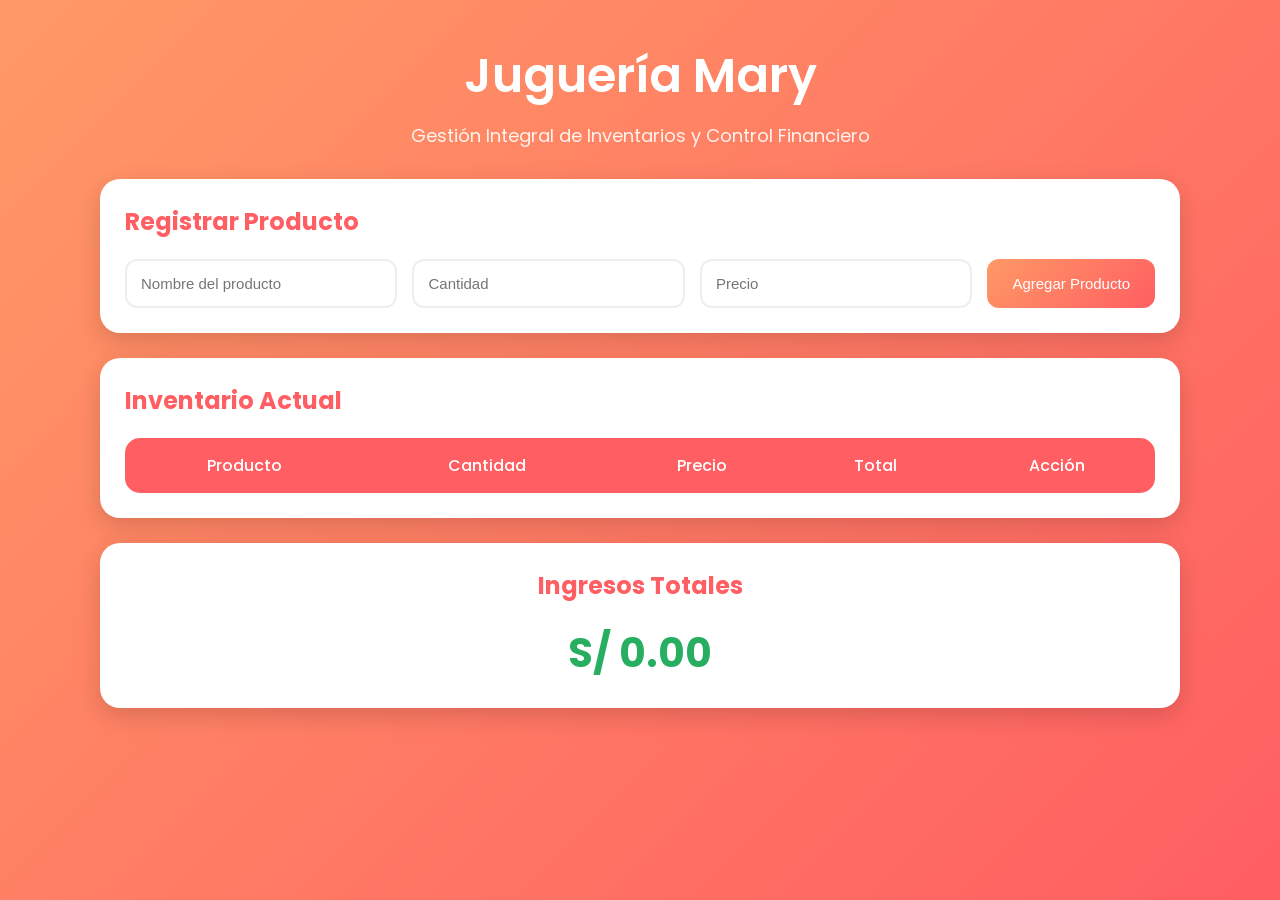
==== Jugueria-mary/index.html @ 54034aa4 "Add files via upload" ====
<!DOCTYPE html>
<html lang="es">
<head>
    <meta charset="UTF-8">
    <meta name="viewport" content="width=device-width, initial-scale=1.0">
    <title>Juguería Mary</title>

    <link rel="stylesheet" href="estilos.css">

    <link rel="preconnect" href="https://fonts.googleapis.com">
    <link href="https://fonts.googleapis.com/css2?family=Poppins:wght@300;400;500;600&display=swap" rel="stylesheet">
</head>

<body>

    <div class="contenedor">

        <div class="header">
            <h1>Juguería Mary</h1>
            <p>Gestión Integral de Inventarios y Control Financiero</p>
        </div>

        <div class="card-formulario">

            <h2>Registrar Producto</h2>

            <div class="formulario">

                <input type="text" id="nombre" placeholder="Nombre del producto">

                <input type="number" id="cantidad" placeholder="Cantidad">

                <input type="number" id="precio" placeholder="Precio">

                <button onclick="agregarProducto()">
                    Agregar Producto
                </button>

            </div>
        </div>

        <div class="card-tabla">

            <h2>Inventario Actual</h2>

            <table>

                <thead>
                    <tr>
                        <th>Producto</th>
                        <th>Cantidad</th>
                        <th>Precio</th>
                        <th>Total</th>
                        <th>Acción</th>
                    </tr>
                </thead>

                <tbody id="tablaProductos">

                </tbody>

            </table>

        </div>

        <div class="card-finanzas">

            <h2>Ingresos Totales</h2>

            <div class="monto">
                S/ <span id="ingresos">0.00</span>
            </div>

        </div>

    </div>

    <script src="script.js"></script>

</body>
</html>
---- Jugueria-mary/estilos.css ----
*{
    margin: 0;
    padding: 0;
    box-sizing: border-box;
}

body{
    font-family: 'Poppins', sans-serif;
    background: linear-gradient(135deg, #ff9966, #ff5e62);
    min-height: 100vh;
    padding: 40px;
}

.contenedor{
    width: 90%;
    max-width: 1200px;
    margin: auto;
}

.header{
    text-align: center;
    color: white;
    margin-bottom: 30px;
}

.header h1{
    font-size: 48px;
    font-weight: 600;
}

.header p{
    margin-top: 10px;
    font-size: 18px;
    opacity: 0.9;
}

.card-formulario,
.card-tabla,
.card-finanzas{
    background: white;
    border-radius: 20px;
    padding: 25px;
    margin-bottom: 25px;
    box-shadow: 0px 8px 25px rgba(0,0,0,0.15);
}

.card-formulario h2,
.card-tabla h2,
.card-finanzas h2{
    margin-bottom: 20px;
    color: #ff5e62;
}

.formulario{
    display: flex;
    gap: 15px;
    flex-wrap: wrap;
}

input{
    flex: 1;
    min-width: 200px;
    padding: 14px;
    border: 2px solid #eee;
    border-radius: 12px;
    outline: none;
    font-size: 15px;
    transition: 0.3s;
}

input:focus{
    border-color: #ff5e62;
}

button{
    background: linear-gradient(135deg, #ff9966, #ff5e62);
    color: white;
    border: none;
    padding: 14px 25px;
    border-radius: 12px;
    cursor: pointer;
    font-size: 15px;
    font-weight: 500;
    transition: 0.3s;
}

button:hover{
    transform: scale(1.05);
}

table{
    width: 100%;
    border-collapse: collapse;
    overflow: hidden;
    border-radius: 15px;
}

thead{
    background: #ff5e62;
    color: white;
}

th{
    padding: 15px;
    font-weight: 500;
}

td{
    padding: 15px;
    text-align: center;
    border-bottom: 1px solid #eee;
}

tr:hover{
    background: #fff5f5;
}

.card-finanzas{
    text-align: center;
}

.monto{
    font-size: 40px;
    font-weight: bold;
    color: #27ae60;
    margin-top: 10px;
}

@media(max-width: 768px){

    .formulario{
        flex-direction: column;
    }

    button{
        width: 100%;
    }

    .header h1{
        font-size: 35px;
    }

}
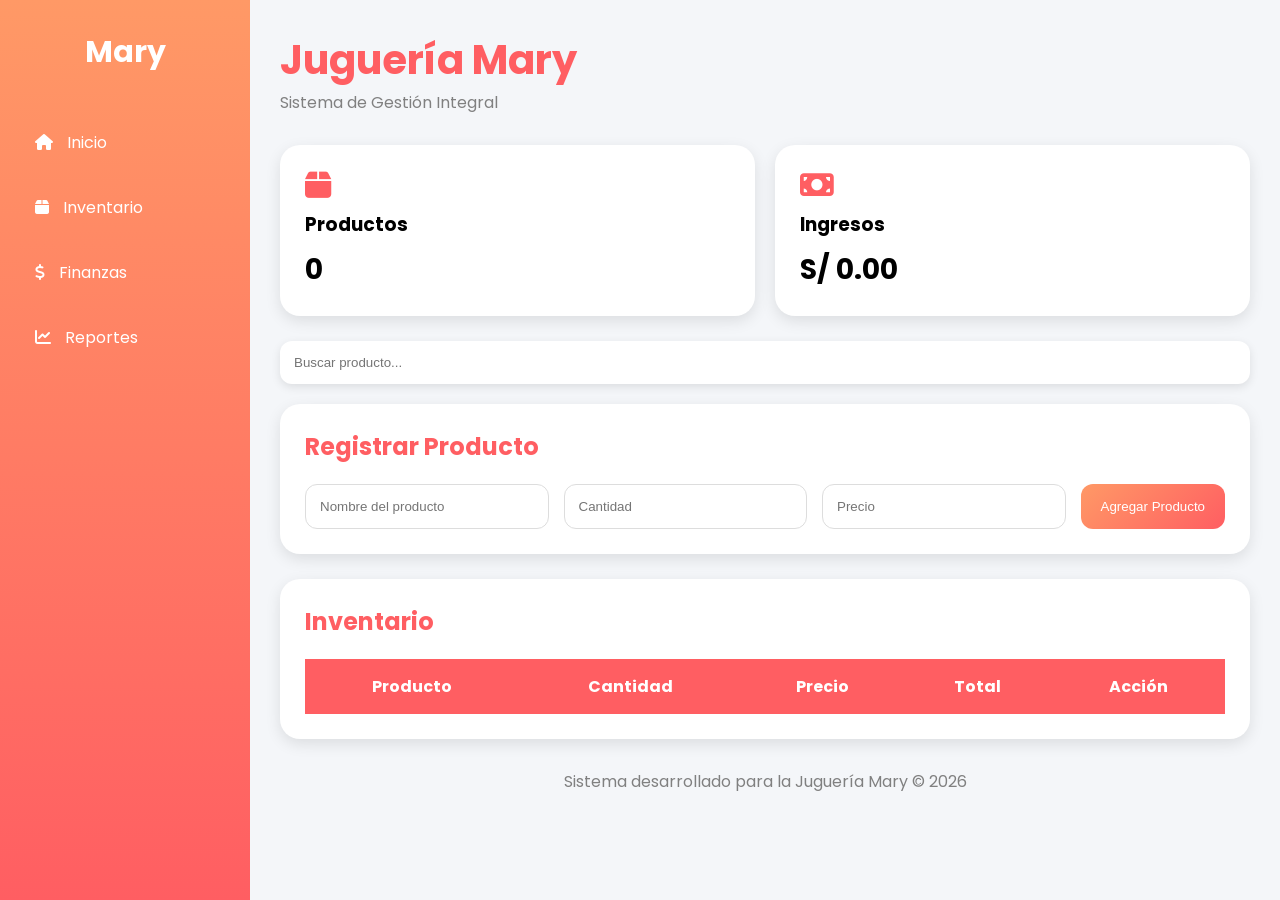
==== commit b75ce346: "Add files via upload" ====
--- a/Jugueria-mary/index.html
+++ b/Jugueria-mary/index.html
@@ -1,5 +1,6 @@
 <!DOCTYPE html>
 <html lang="es">
+
 <head>
     <meta charset="UTF-8">
     <meta name="viewport" content="width=device-width, initial-scale=1.0">
@@ -8,68 +9,149 @@
     <link rel="stylesheet" href="estilos.css">
 
     <link rel="preconnect" href="https://fonts.googleapis.com">
-    <link href="https://fonts.googleapis.com/css2?family=Poppins:wght@300;400;500;600&display=swap" rel="stylesheet">
+
+    <link href="https://fonts.googleapis.com/css2?family=Poppins:wght@300;400;500;600&display=swap"
+        rel="stylesheet">
+
+    <link rel="stylesheet"
+        href="https://cdnjs.cloudflare.com/ajax/libs/font-awesome/6.5.1/css/all.min.css">
 </head>
 
 <body>
 
-    <div class="contenedor">
+    <div class="dashboard">
 
-        <div class="header">
-            <h1>Juguería Mary</h1>
-            <p>Gestión Integral de Inventarios y Control Financiero</p>
-        </div>
+        <!-- SIDEBAR -->
 
-        <div class="card-formulario">
+        <div class="sidebar">
 
-            <h2>Registrar Producto</h2>
+            <h2>Mary</h2>
 
-            <div class="formulario">
+            <ul>
 
-                <input type="text" id="nombre" placeholder="Nombre del producto">
+                <li>
+                    <i class="fa-solid fa-house"></i>
+                    Inicio
+                </li>
 
-                <input type="number" id="cantidad" placeholder="Cantidad">
+                <li>
+                    <i class="fa-solid fa-box"></i>
+                    Inventario
+                </li>
 
-                <input type="number" id="precio" placeholder="Precio">
+                <li>
+                    <i class="fa-solid fa-dollar-sign"></i>
+                    Finanzas
+                </li>
 
-                <button onclick="agregarProducto()">
-                    Agregar Producto
-                </button>
+                <li>
+                    <i class="fa-solid fa-chart-line"></i>
+                    Reportes
+                </li>
 
-            </div>
-        </div>
-
-        <div class="card-tabla">
-
-            <h2>Inventario Actual</h2>
-
-            <table>
-
-                <thead>
-                    <tr>
-                        <th>Producto</th>
-                        <th>Cantidad</th>
-                        <th>Precio</th>
-                        <th>Total</th>
-                        <th>Acción</th>
-                    </tr>
-                </thead>
-
-                <tbody id="tablaProductos">
-
-                </tbody>
-
-            </table>
+            </ul>
 
         </div>
 
-        <div class="card-finanzas">
+        <!-- CONTENIDO -->
 
-            <h2>Ingresos Totales</h2>
+        <div class="contenido">
 
-            <div class="monto">
-                S/ <span id="ingresos">0.00</span>
+            <div class="header">
+
+                <h1>Juguería Mary</h1>
+
+                <p>Sistema de Gestión Integral</p>
+
             </div>
+
+            <!-- TARJETAS -->
+
+            <div class="cards">
+
+                <div class="card">
+                    <i class="fa-solid fa-box"></i>
+                    <h3>Productos</h3>
+                    <p id="cantidadProductos">0</p>
+                </div>
+
+                <div class="card">
+                    <i class="fa-solid fa-money-bill"></i>
+                    <h3>Ingresos</h3>
+                    <p>S/ <span id="ingresos">0.00</span></p>
+                </div>
+
+            </div>
+
+            <!-- BUSCADOR -->
+
+            <div class="buscador">
+
+                <input type="text" placeholder="Buscar producto...">
+
+            </div>
+
+            <!-- FORMULARIO -->
+
+            <div class="card-formulario">
+
+                <h2>Registrar Producto</h2>
+
+                <div class="formulario">
+
+                    <input type="text" id="nombre" placeholder="Nombre del producto">
+
+                    <input type="number" id="cantidad" placeholder="Cantidad">
+
+                    <input type="number" id="precio" placeholder="Precio">
+
+                    <button onclick="agregarProducto()">
+
+                        Agregar Producto
+
+                    </button>
+
+                </div>
+
+            </div>
+
+            <!-- TABLA -->
+
+            <div class="card-tabla">
+
+                <h2>Inventario</h2>
+
+                <table>
+
+                    <thead>
+
+                        <tr>
+
+                            <th>Producto</th>
+                            <th>Cantidad</th>
+                            <th>Precio</th>
+                            <th>Total</th>
+                            <th>Acción</th>
+
+                        </tr>
+
+                    </thead>
+
+                    <tbody id="tablaProductos">
+
+                    </tbody>
+
+                </table>
+
+            </div>
+
+            <!-- FOOTER -->
+
+            <footer>
+
+                Sistema desarrollado para la Juguería Mary © 2026
+
+            </footer>
 
         </div>
 
@@ -78,4 +160,5 @@
     <script src="script.js"></script>
 
 </body>
+
 </html>
--- a/Jugueria-mary/estilos.css
+++ b/Jugueria-mary/estilos.css
@@ -6,47 +6,135 @@
 
 body{
     font-family: 'Poppins', sans-serif;
-    background: linear-gradient(135deg, #ff9966, #ff5e62);
-    min-height: 100vh;
-    padding: 40px;
-}
-
-.contenedor{
-    width: 90%;
-    max-width: 1200px;
-    margin: auto;
+    background: #f4f6f9;
+}
+
+.dashboard{
+    display: flex;
+}
+
+/* SIDEBAR */
+
+.sidebar{
+    width: 250px;
+    height: 100vh;
+    background: linear-gradient(180deg, #ff9966, #ff5e62);
+    color: white;
+    padding: 30px 20px;
+    position: fixed;
+}
+
+.sidebar h2{
+    text-align: center;
+    margin-bottom: 40px;
+    font-size: 30px;
+}
+
+.sidebar ul{
+    list-style: none;
+}
+
+.sidebar ul li{
+    padding: 15px;
+    margin-bottom: 10px;
+    border-radius: 10px;
+    cursor: pointer;
+    transition: 0.3s;
+}
+
+.sidebar ul li:hover{
+    background: rgba(255,255,255,0.2);
+}
+
+.sidebar i{
+    margin-right: 10px;
+}
+
+/* CONTENIDO */
+
+.contenido{
+    margin-left: 250px;
+    width: 100%;
+    padding: 30px;
 }
 
 .header{
-    text-align: center;
-    color: white;
     margin-bottom: 30px;
 }
 
 .header h1{
-    font-size: 48px;
-    font-weight: 600;
+    color: #ff5e62;
+    font-size: 40px;
 }
 
 .header p{
-    margin-top: 10px;
-    font-size: 18px;
-    opacity: 0.9;
-}
+    color: gray;
+}
+
+/* TARJETAS */
+
+.cards{
+    display: flex;
+    gap: 20px;
+    margin-bottom: 25px;
+}
+
+.card{
+    background: white;
+    flex: 1;
+    padding: 25px;
+    border-radius: 20px;
+    box-shadow: 0px 5px 15px rgba(0,0,0,0.1);
+    transition: 0.3s;
+}
+
+.card:hover{
+    transform: translateY(-5px);
+}
+
+.card i{
+    font-size: 30px;
+    color: #ff5e62;
+    margin-bottom: 10px;
+}
+
+.card h3{
+    margin-bottom: 10px;
+}
+
+.card p{
+    font-size: 28px;
+    font-weight: bold;
+}
+
+/* BUSCADOR */
+
+.buscador{
+    margin-bottom: 20px;
+}
+
+.buscador input{
+    width: 100%;
+    padding: 14px;
+    border: none;
+    border-radius: 12px;
+    outline: none;
+    box-shadow: 0px 3px 10px rgba(0,0,0,0.1);
+}
+
+/* FORMULARIO */
 
 .card-formulario,
-.card-tabla,
-.card-finanzas{
+.card-tabla{
     background: white;
+    padding: 25px;
     border-radius: 20px;
-    padding: 25px;
     margin-bottom: 25px;
-    box-shadow: 0px 8px 25px rgba(0,0,0,0.15);
+    box-shadow: 0px 5px 15px rgba(0,0,0,0.1);
 }
 
 .card-formulario h2,
-.card-tabla h2,
-.card-finanzas h2{
+.card-tabla h2{
     margin-bottom: 20px;
     color: #ff5e62;
 }
@@ -57,42 +145,33 @@
     flex-wrap: wrap;
 }
 
-input{
+.formulario input{
     flex: 1;
     min-width: 200px;
     padding: 14px;
-    border: 2px solid #eee;
+    border: 1px solid #ddd;
     border-radius: 12px;
-    outline: none;
-    font-size: 15px;
-    transition: 0.3s;
-}
-
-input:focus{
-    border-color: #ff5e62;
 }
 
 button{
     background: linear-gradient(135deg, #ff9966, #ff5e62);
     color: white;
     border: none;
-    padding: 14px 25px;
+    padding: 14px 20px;
     border-radius: 12px;
     cursor: pointer;
-    font-size: 15px;
-    font-weight: 500;
     transition: 0.3s;
 }
 
 button:hover{
     transform: scale(1.05);
 }
+
+/* TABLA */
 
 table{
     width: 100%;
     border-collapse: collapse;
-    overflow: hidden;
-    border-radius: 15px;
 }
 
 thead{
@@ -100,44 +179,23 @@
     color: white;
 }
 
-th{
-    padding: 15px;
-    font-weight: 500;
-}
-
-td{
+th, td{
     padding: 15px;
     text-align: center;
+}
+
+tbody tr{
     border-bottom: 1px solid #eee;
 }
 
-tr:hover{
+tbody tr:hover{
     background: #fff5f5;
 }
 
-.card-finanzas{
+/* FOOTER */
+
+footer{
     text-align: center;
-}
-
-.monto{
-    font-size: 40px;
-    font-weight: bold;
-    color: #27ae60;
-    margin-top: 10px;
-}
-
-@media(max-width: 768px){
-
-    .formulario{
-        flex-direction: column;
-    }
-
-    button{
-        width: 100%;
-    }
-
-    .header h1{
-        font-size: 35px;
-    }
-
+    color: gray;
+    margin-top: 30px;
 }
